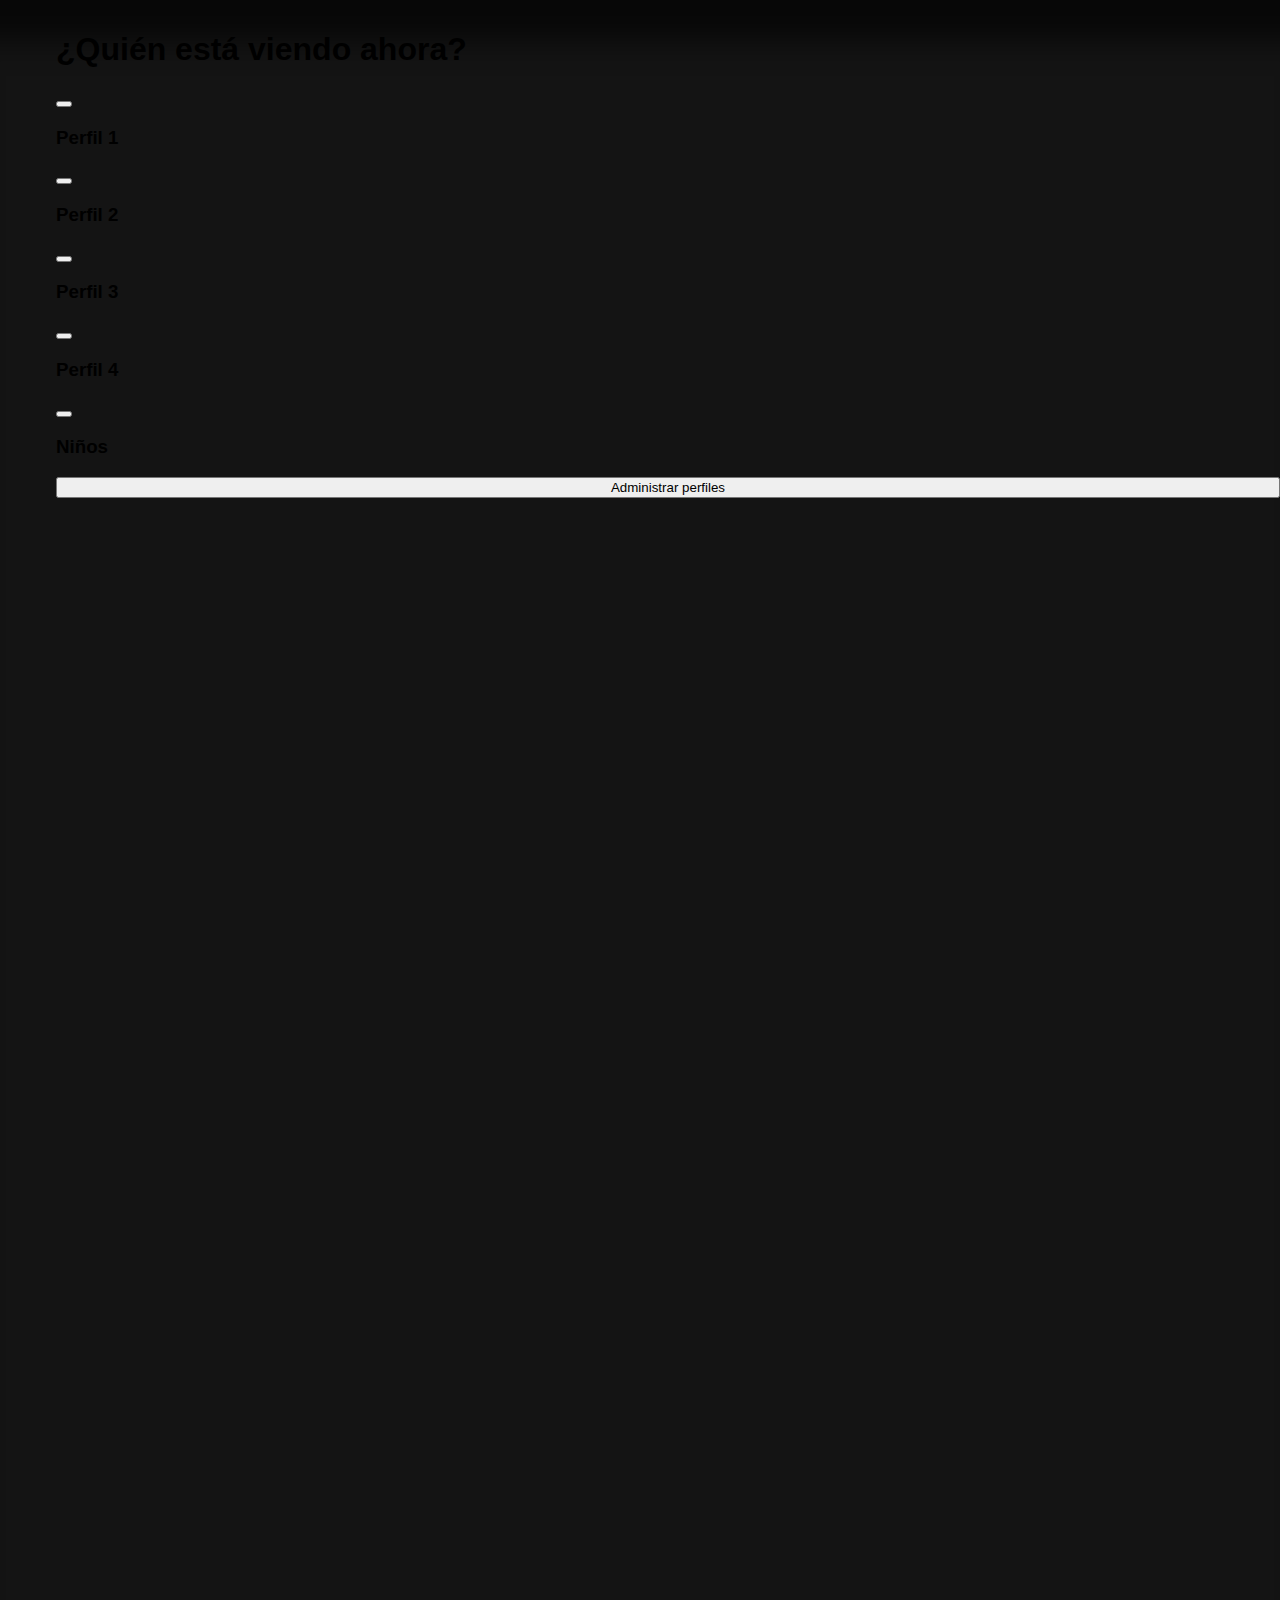
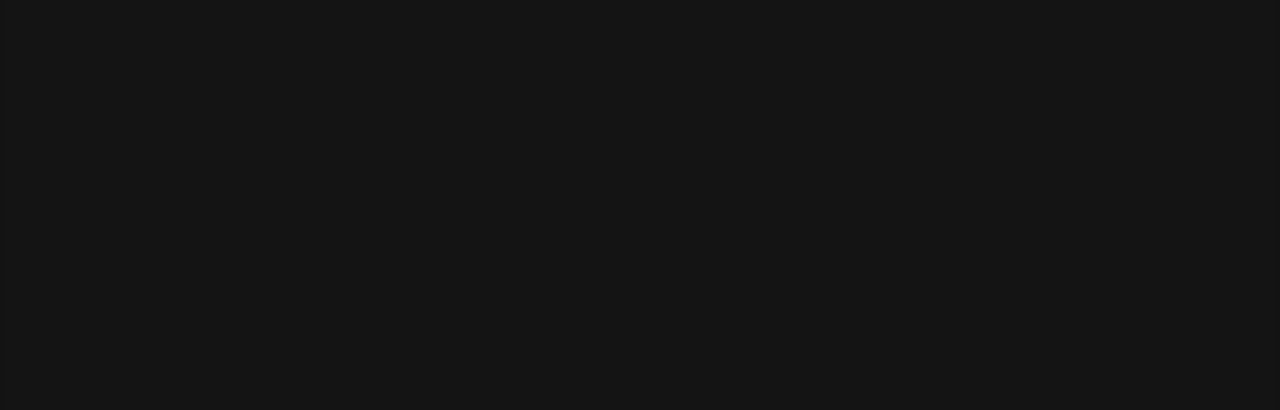
==== Dia5/index.html @ adcb0f98 "Dia5" ====
<!DOCTYPE html>
<html lang="en">
  <head>
    <meta charset="UTF-8" />
    <meta name="viewport" content="width=device-width, initial-scale=1.0" />
    <link rel="stylesheet" href="styles.css" />
    <title>Netflix</title>
  </head>
  <body>
    <h1 id="quien-esta-viendo">¿Quién está viendo ahora?</h1>
    <div class="contenedor-perfiles">
      <div class="cada-perfil">
        <button id="perfil-tarjeta" class="perfil1"></button>
        <h3 class="perfil-nombre">Perfil 1</h3>
      </div>
      <div class="cada-perfil">
        <button id="perfil-tarjeta" class="perfil2"></button>
        <h3 class="perfil-nombre">Perfil 2</h3>
      </div>
      <div class="cada-perfil">
        <button id="perfil-tarjeta" class="perfil3"></button>
        <h3 class="perfil-nombre">Perfil 3</h3>
      </div>
      <div class="cada-perfil">
        <button id="perfil-tarjeta" class="perfil4"></button>
        <h3 class="perfil-nombre">Perfil 4</h3>
      </div>
      <div class="cada-perfil">
        <button id="perfil-tarjeta" class="perfil-niños"></button>
        <h3 class="perfil-nombre">Niños</h3>
      </div>
    </div>
    <button class="admin-perfiles">Administrar perfiles</button>
  </body>
</html>
---- Dia5/styles.css ----
body {
    font-family: "Poetsen One", sans-serif;
    margin: 0;
    padding: 0;
    height: 2000px;
    background-color: #141414;
    background-repeat: no-repeat;
    box-shadow: inset 0px 70px 30px -30px#000000a2;
    display: flex;
    flex-direction: column;
    padding-top: 10px;
    padding-left: 56px;
    position: relative;
    overflow-x: hidden;
    #background {
        width: 100%;
        height: 1070px;
        position: absolute;
        filter: brightness(95%);
        z-index: -1;
        mask-image: linear-gradient(to bottom, black 60%, transparent 93%);
        top: 0;
        left: 0;
    }
    #nav-bar {
        display: flex;
        column-gap: 44px;
        align-items: center;
        position: fixed;
        /* background-color: rgb(20, 20, 20); */
        width: 100%;
        height: 68px;
        padding-left: 55px;
        box-sizing: border-box;
        z-index: 100;
        top: 0;
        left: 0;
        .nav-items {
            padding: 0;
            display: flex;
            list-style: none;
            column-gap: 18px;
            .nav-item {
                color: white;
                font-size: 15px;
                a {
                    text-decoration: none;
                    color: white;
                }
            }
        }
        .profile-items {
            position: absolute;
            right: 0;
            margin-right: 60px;
            display: flex;
            align-items: center;
            column-gap: 20px;
            a {
                text-decoration: none;
                color: white;
                font-size: 14px;
            }
            img:not(#perfil) {
                width: 30px;
                filter: invert(1);
                &:hover {
                    cursor: pointer;
                }
            }
            #lupa {
                width: 25px !important;   
            }
            #perfil {
                border-radius: 5px;    
            }
            .choose-profile{
                #flecha {
                    width: 10px !important;
                    height: 15px !important;
                    transform: rotateZ(90deg) scale(0.8);
                    transition: transform 0.4s ease;
                }
                display: flex;
                justify-content: center;
                align-items: center;
                column-gap: 10px;
                &:hover {
                    cursor: pointer;
                    #flecha {
                        transform: rotateZ(270deg) scale(0.8);
                    }
                }
            }
        }
    }
    .movie-card {
        position: absolute;
        top: 19.8%;
        display: flex;
        flex-direction: column;
        align-items: start;
        row-gap: 50px;
        #movie-name {
            width: 420px;
            left: 3.5%;
        }
        .buttons-container{
            display: flex;
            column-gap: 15px;
            .card-button {
                height: 60px;
                width: 230px;
                border-radius: 5px;
                border: none;
                font-size: 23px;
                font-weight: bold;
                display: flex;
                align-items: center;
                justify-content: space-evenly;
                img {
                    width: 35px;
                }
                &:hover {
                    cursor: pointer;
                    filter: brightness(90%);
                }
            }
            .info-button {
                width: 300px;
                color: white;
                background-color: rgba(128, 128, 128, 0.623);
                img {
                    filter: invert(1);
                }
            }

        }
    }
    .movies-container {
        display: flex;
        flex-direction: column;
        position: absolute;
        top: 40.2%;
        row-gap: 43px;
        color: white;
        .list-movies{
            .list-title{
                margin-left: 5px;
                font-size: 25px;
                margin-bottom: 15px;
            }
            .movie-list {
                padding: 0;
                display: flex;
                list-style: none;
                column-gap: 8px;
                margin: 0;
                padding-left: 3px;
                .movie-item {
                    width: 289.5px;
                    height: 167px;
                    img {
                        width: 100%;
                        height: 100%;
                        object-fit: cover;
                        object-position: top;
                        border-radius: 5px;
                    }
                    &:nth-child(1) {
                        width: 293.33px;
                    }
                }
            }
        }
    }
}
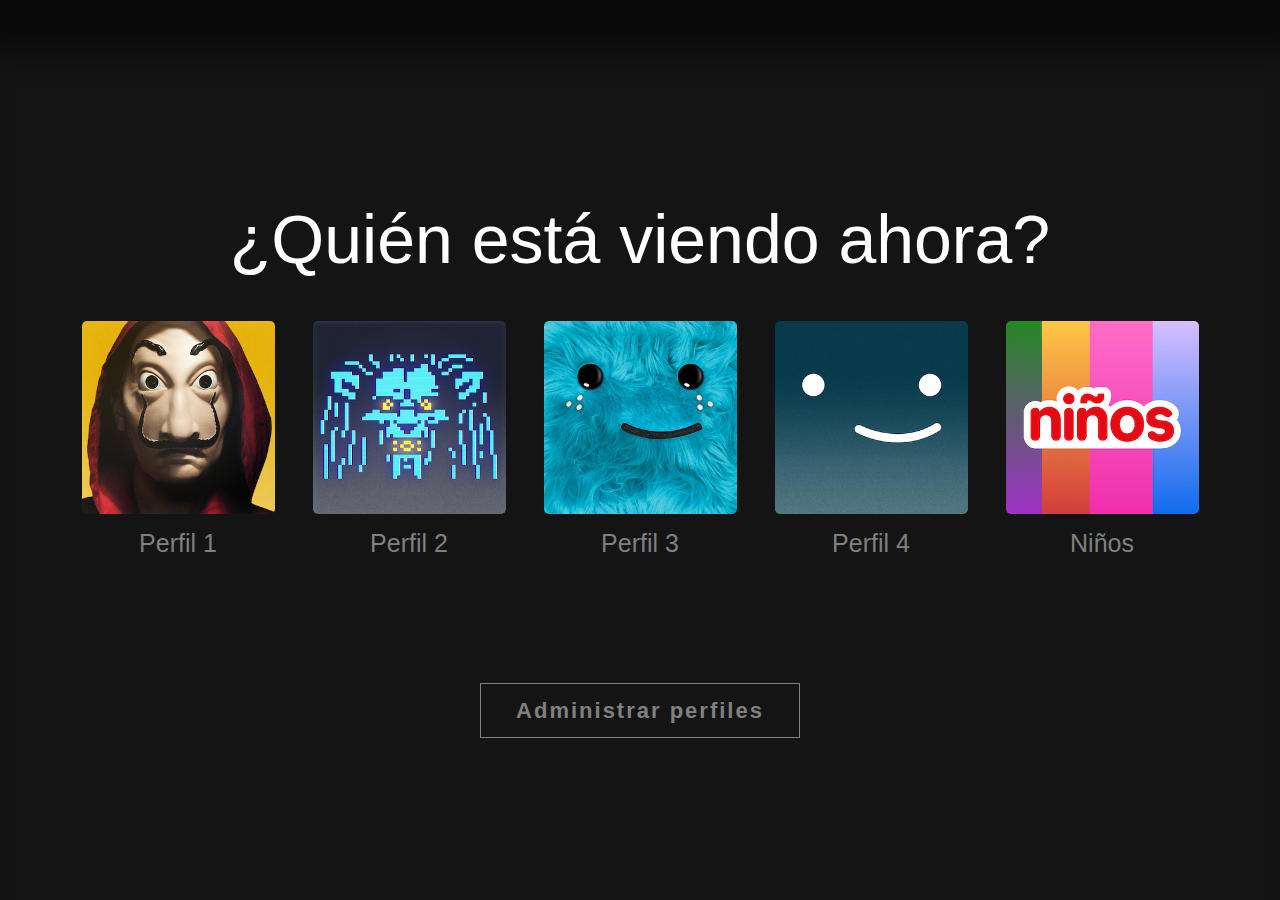
==== commit 98e804bb: "Dia5" ====
--- a/Dia5/index.html
+++ b/Dia5/index.html
@@ -10,7 +10,9 @@
     <h1 id="quien-esta-viendo">¿Quién está viendo ahora?</h1>
     <div class="contenedor-perfiles">
       <div class="cada-perfil">
-        <button id="perfil-tarjeta" class="perfil1"></button>
+        <button id="perfil-tarjeta" class="perfil1">
+          <a href="./home.html" class="redirect"></a>
+        </button>
         <h3 class="perfil-nombre">Perfil 1</h3>
       </div>
       <div class="cada-perfil">
@@ -32,4 +34,4 @@
     </div>
     <button class="admin-perfiles">Administrar perfiles</button>
   </body>
-</html>+</html>
--- a/Dia5/styles.css
+++ b/Dia5/styles.css
@@ -1,177 +1,104 @@
 body {
+    position: relative;
     font-family: "Poetsen One", sans-serif;
     margin: 0;
     padding: 0;
-    height: 2000px;
+    height: 100vh;
     background-color: #141414;
-    background-repeat: no-repeat;
-    box-shadow: inset 0px 70px 30px -30px#000000a2;
+    box-shadow: inset 0px 70px 30px -20px#00000086;
     display: flex;
     flex-direction: column;
-    padding-top: 10px;
-    padding-left: 56px;
-    position: relative;
-    overflow-x: hidden;
-    #background {
-        width: 100%;
-        height: 1070px;
-        position: absolute;
-        filter: brightness(95%);
-        z-index: -1;
-        mask-image: linear-gradient(to bottom, black 60%, transparent 93%);
-        top: 0;
-        left: 0;
+    align-items: center;
+    padding-top: 200px;
+    box-sizing: border-box;
+    #quien-esta-viendo {
+        color: white;
+        font-size: 68px;
+        margin: 0;
+        font-weight: lighter;
     }
-    #nav-bar {
+    .cada-perfil {
         display: flex;
-        column-gap: 44px;
+        flex-direction: column;
         align-items: center;
-        position: fixed;
-        /* background-color: rgb(20, 20, 20); */
-        width: 100%;
-        height: 68px;
-        padding-left: 55px;
-        box-sizing: border-box;
-        z-index: 100;
-        top: 0;
-        left: 0;
-        .nav-items {
-            padding: 0;
-            display: flex;
-            list-style: none;
-            column-gap: 18px;
-            .nav-item {
-                color: white;
-                font-size: 15px;
-                a {
-                    text-decoration: none;
-                    color: white;
-                }
+        transition: all 0.1s ease;
+        #perfil-tarjeta {
+            width: 193px;
+            height: 193px;
+            border-radius: 5px;
+            border: none;
+            .redirect {
+                display: block;
+                width: 100%;
+                height: 100%;
+            }
+            &:hover {
+                cursor: pointer;
             }
         }
-        .profile-items {
-            position: absolute;
-            right: 0;
-            margin-right: 60px;
-            display: flex;
-            align-items: center;
-            column-gap: 20px;
-            a {
-                text-decoration: none;
+        .perfil1 {
+            background-image: url(./assets/perfil1.png);
+            background-size: 100%;
+        }
+        .perfil2 {
+            background-image: url(./assets/perfil2.png);
+            background-size: 100%;
+        }
+        .perfil3 {
+            background-image: url(./assets/perfil3.png);
+            background-size: 100%;
+        }
+        .perfil4 {
+            background-image: url(./assets/perfil4.png);
+            background-size: 100%;
+        }
+        .perfil-niños {
+            background-image: url(./assets/perfilNinos.png);
+            background-size: 100%;
+        }
+        h3 {
+            margin: 0;
+            color: grey;
+            font-weight: lighter;
+            font-size: 25px;
+            margin-top: 15px;
+            width: 100%;
+            text-align: center;
+        }
+        &:hover {
+            cursor: pointer;
+            h3 {
                 color: white;
-                font-size: 14px;
             }
-            img:not(#perfil) {
-                width: 30px;
-                filter: invert(1);
-                &:hover {
-                    cursor: pointer;
-                }
-            }
-            #lupa {
-                width: 25px !important;   
-            }
-            #perfil {
-                border-radius: 5px;    
-            }
-            .choose-profile{
-                #flecha {
-                    width: 10px !important;
-                    height: 15px !important;
-                    transform: rotateZ(90deg) scale(0.8);
-                    transition: transform 0.4s ease;
-                }
-                display: flex;
-                justify-content: center;
-                align-items: center;
-                column-gap: 10px;
-                &:hover {
-                    cursor: pointer;
-                    #flecha {
-                        transform: rotateZ(270deg) scale(0.8);
-                    }
-                }
+            #perfil-tarjeta {
+                outline: 5px solid white;
             }
         }
     }
-    .movie-card {
-        position: absolute;
-        top: 19.8%;
+    .contenedor-perfiles {
+        margin-top: 43px;
         display: flex;
-        flex-direction: column;
-        align-items: start;
-        row-gap: 50px;
-        #movie-name {
-            width: 420px;
-            left: 3.5%;
-        }
-        .buttons-container{
-            display: flex;
-            column-gap: 15px;
-            .card-button {
-                height: 60px;
-                width: 230px;
-                border-radius: 5px;
-                border: none;
-                font-size: 23px;
-                font-weight: bold;
-                display: flex;
-                align-items: center;
-                justify-content: space-evenly;
-                img {
-                    width: 35px;
-                }
-                &:hover {
-                    cursor: pointer;
-                    filter: brightness(90%);
-                }
-            }
-            .info-button {
-                width: 300px;
-                color: white;
-                background-color: rgba(128, 128, 128, 0.623);
-                img {
-                    filter: invert(1);
-                }
-            }
-
+        flex-wrap: wrap;
+        column-gap: 38px;
+        row-gap: 20px;
+        justify-content: center;
+    }
+    .admin-perfiles {
+        width: 320px;
+        height: 55px;
+        margin-top: 125px;
+        font-size: 22px;
+        letter-spacing: 2px;
+        font-weight: bold;
+        color: grey;
+        background-color: transparent;
+        border: none;
+        border: 1px solid grey;
+        transition: color 0.2s, border-color 0.2s;
+        &:hover {
+            cursor: pointer;
+            color: white;
+            border-color: white;
         }
     }
-    .movies-container {
-        display: flex;
-        flex-direction: column;
-        position: absolute;
-        top: 40.2%;
-        row-gap: 43px;
-        color: white;
-        .list-movies{
-            .list-title{
-                margin-left: 5px;
-                font-size: 25px;
-                margin-bottom: 15px;
-            }
-            .movie-list {
-                padding: 0;
-                display: flex;
-                list-style: none;
-                column-gap: 8px;
-                margin: 0;
-                padding-left: 3px;
-                .movie-item {
-                    width: 289.5px;
-                    height: 167px;
-                    img {
-                        width: 100%;
-                        height: 100%;
-                        object-fit: cover;
-                        object-position: top;
-                        border-radius: 5px;
-                    }
-                    &:nth-child(1) {
-                        width: 293.33px;
-                    }
-                }
-            }
-        }
-    }
-}+}
